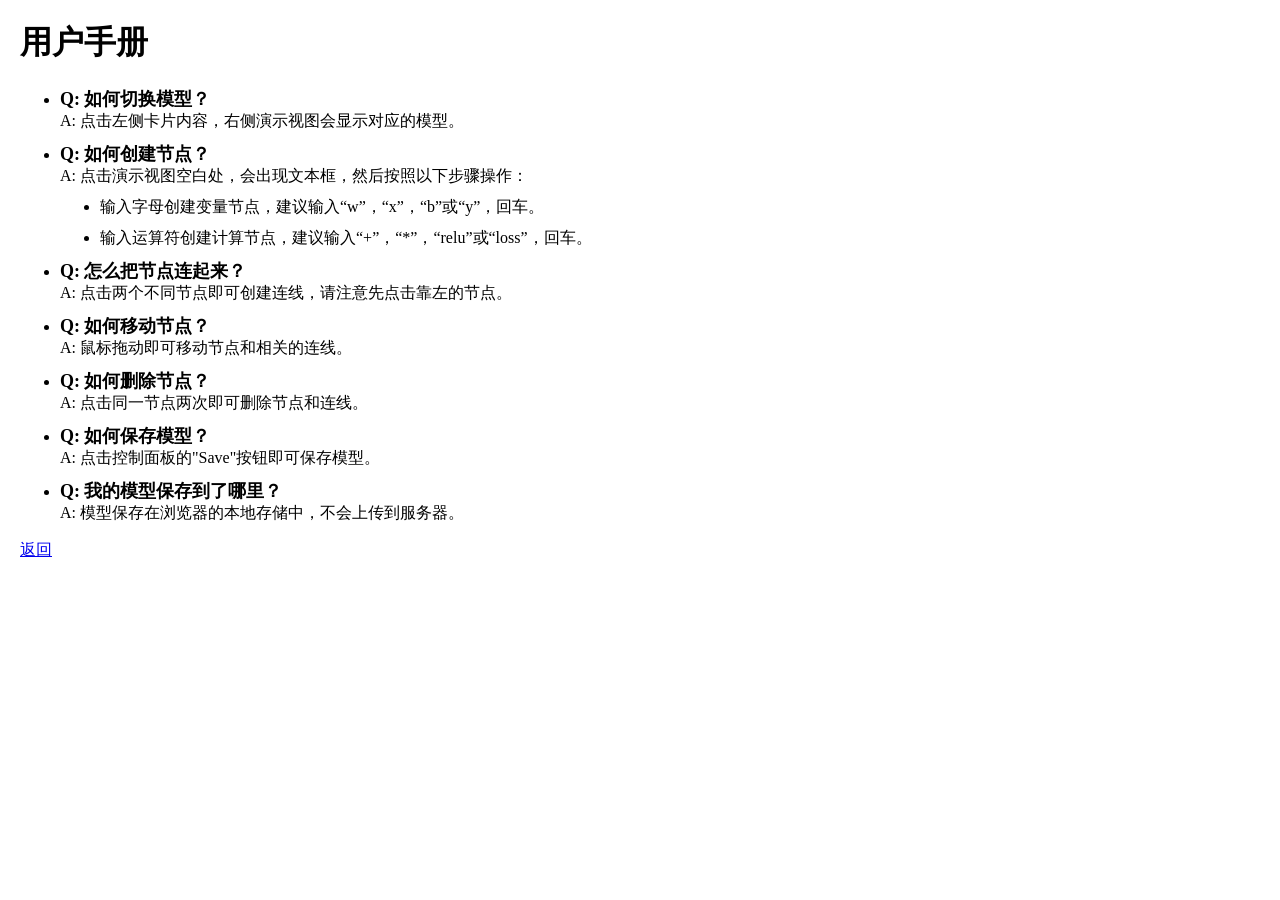
==== help.html @ d6daaa3e "add help.html" ====
<!DOCTYPE html>
<html>

<head>
    <meta charset="UTF-8">
    <style>
        body {
            font-family: "Microsoft YaHei";
            margin: 20px;
        }

        h1 {
            font-weight: bold;
        }

        ul {
            margin-top: 10px;
            list-style-type: disc;
        }

        li {
            margin-bottom: 10px;
        }

        .question {
            font-weight: bold;
            font-size: 18px;
        }

        .answer {
            font-size: 16px;
        }
    </style>
</head>

<body>
    <h1>用户手册</h1>

    <ul>
        <li>
            <span class="question">Q: 如何切换模型？</span>
            <br>
            <span class="answer">A: 点击左侧卡片内容，右侧演示视图会显示对应的模型。</span>
        </li>
        <li>
            <span class="question">Q: 如何创建节点？</span>
            <br>
            <span class="answer">A: 点击演示视图空白处，会出现文本框，然后按照以下步骤操作：
                <ul>
                    <li>输入字母创建变量节点，建议输入“w”，“x”，“b”或“y”，回车。</li>
                    <li>输入运算符创建计算节点，建议输入“+”，“*”，“relu”或“loss”，回车。</li>
                </ul>
            </span>
        </li>
        <li>
            <span class="question">Q: 怎么把节点连起来？</span>
            <br>
            <span class="answer">A: 点击两个不同节点即可创建连线，请注意先点击靠左的节点。</span>
        </li>
        <li>
            <span class="question">Q: 如何移动节点？</span>
            <br>
            <span class="answer">A: 鼠标拖动即可移动节点和相关的连线。</span>
        </li>
        <li>
            <span class="question">Q: 如何删除节点？</span>
            <br>
            <span class="answer">A: 点击同一节点两次即可删除节点和连线。</span>
        </li>
        <li>
            <span class="question">Q: 如何保存模型？</span>
            <br>
            <span class="answer">A: 点击控制面板的"Save"按钮即可保存模型。</span>
        </li>
        <li>
            <span class="question">Q: 我的模型保存到了哪里？</span>
            <br>
            <span class="answer">A: 模型保存在浏览器的本地存储中，不会上传到服务器。</span>
        </li>
    </ul>
    <a href="/DNNTrainer">返回</a>
</body>

</html>
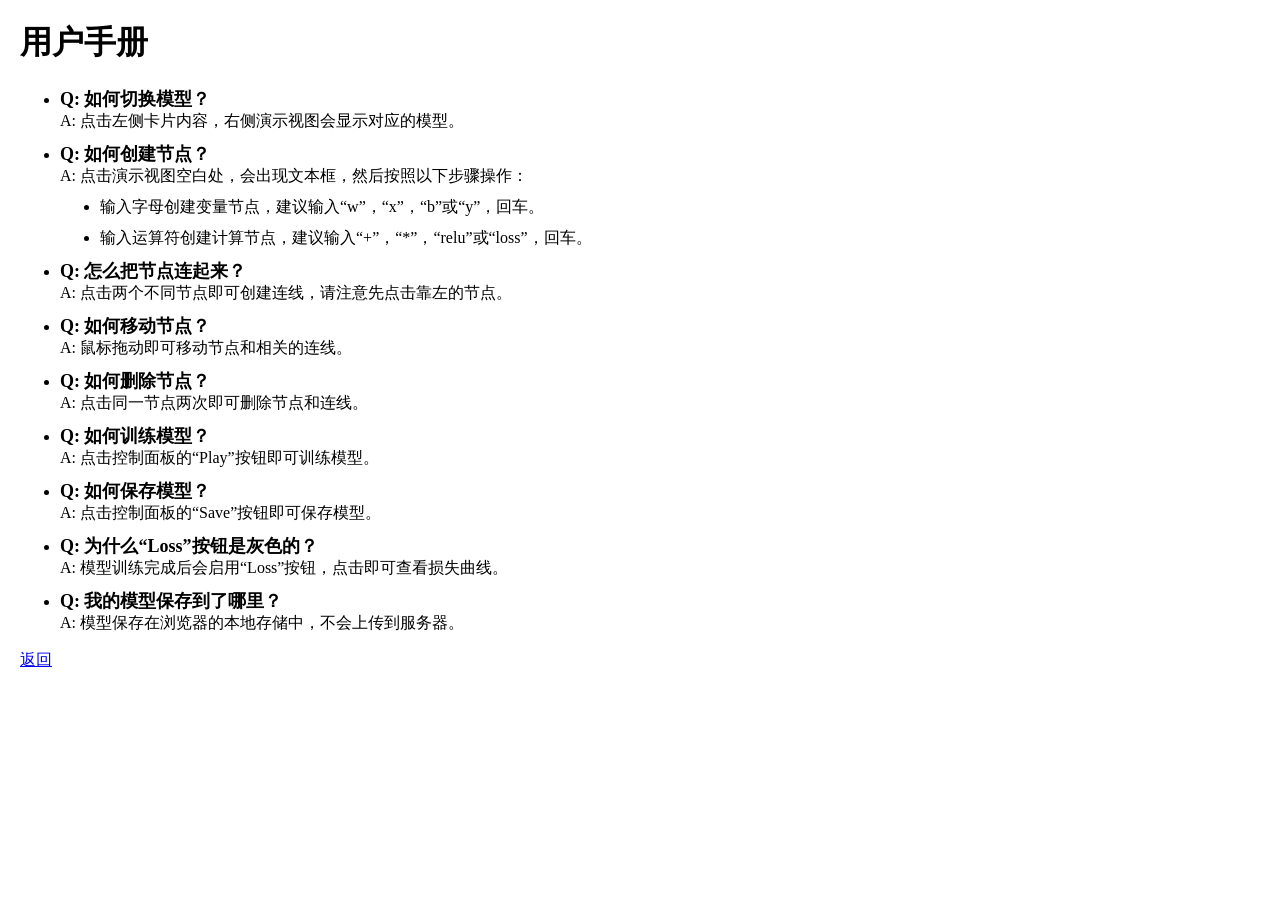
==== commit 23147b23: "update help.html" ====
--- a/help.html
+++ b/help.html
@@ -68,9 +68,19 @@
             <span class="answer">A: 点击同一节点两次即可删除节点和连线。</span>
         </li>
         <li>
+            <span class="question">Q: 如何训练模型？</span>
+            <br>
+            <span class="answer">A: 点击控制面板的“Play”按钮即可训练模型。</span>
+        </li>
+        <li>
             <span class="question">Q: 如何保存模型？</span>
             <br>
-            <span class="answer">A: 点击控制面板的"Save"按钮即可保存模型。</span>
+            <span class="answer">A: 点击控制面板的“Save”按钮即可保存模型。</span>
+        </li>
+        <li>
+            <span class="question">Q: 为什么“Loss”按钮是灰色的？</span>
+            <br>
+            <span class="answer">A: 模型训练完成后会启用“Loss”按钮，点击即可查看损失曲线。</span>
         </li>
         <li>
             <span class="question">Q: 我的模型保存到了哪里？</span>
@@ -78,6 +88,7 @@
             <span class="answer">A: 模型保存在浏览器的本地存储中，不会上传到服务器。</span>
         </li>
     </ul>
+
     <a href="/DNNTrainer">返回</a>
 </body>
 
